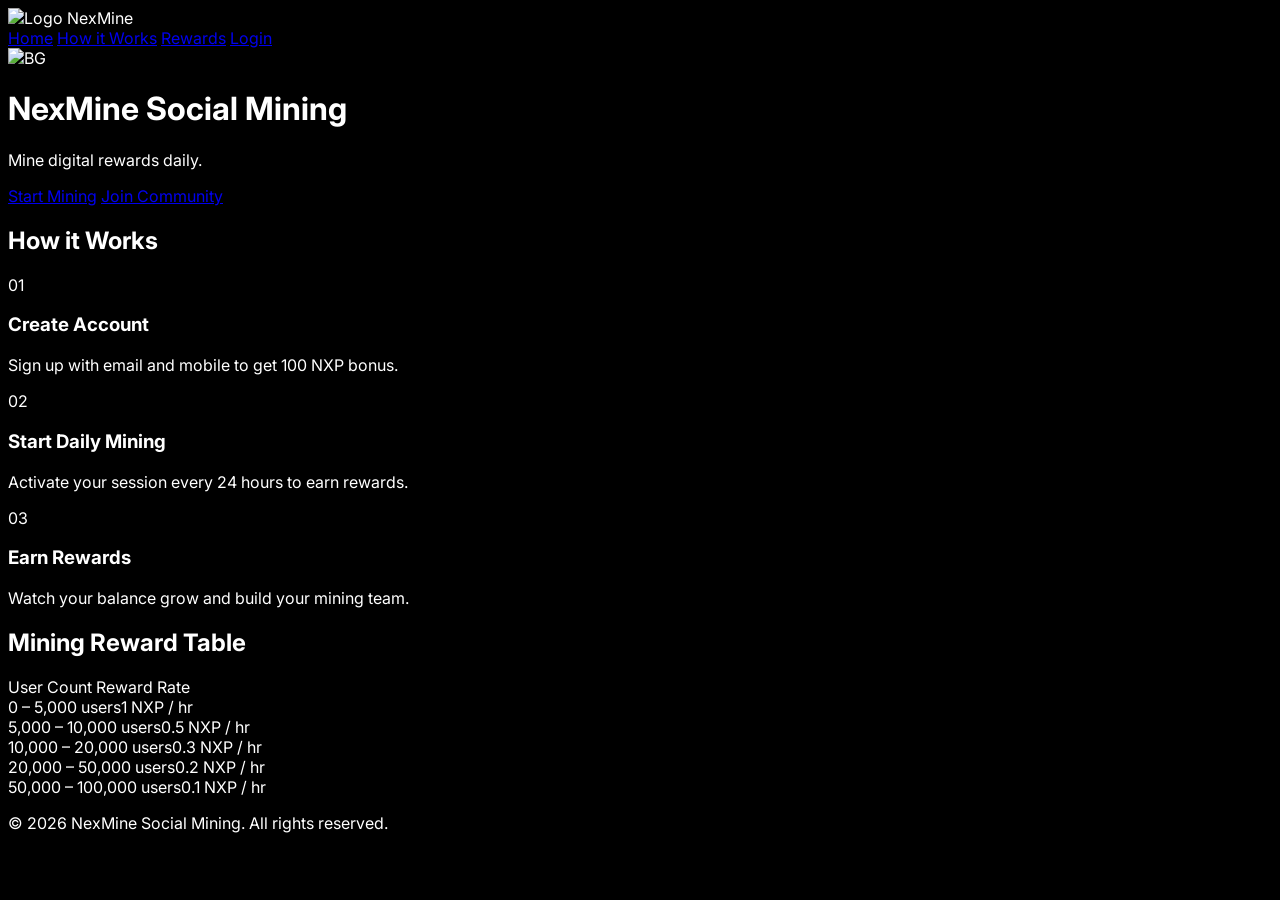
==== nexmine/index.html @ b11d1adb "feat: Initialize NexMine React frontend and project structure This commit sets up the core React fro" ====
<!DOCTYPE html>
<html lang="en">
<head>
    <meta charset="UTF-8">
    <meta name="viewport" content="width=device-width, initial-scale=1.0">
    <title>NexMine | Social Mining Platform</title>
    <link rel="stylesheet" href="css/style.css">
    <script src="https://cdn.tailwindcss.com"></script>
</head>
<body class="bg-black text-white font-sans">
    <!-- Navbar -->
    <nav class="fixed top-0 w-full z-50 bg-black/80 backdrop-blur-md border-b border-white/10 py-4 px-6">
        <div class="max-w-7xl mx-auto flex justify-between items-center">
            <div class="flex items-center gap-2">
                <img src="https://storage.googleapis.com/generativeai-downloads/images/input_file_1.png" alt="Logo" class="w-10 h-10">
                <span class="text-2xl font-bold">NexMine</span>
            </div>
            <div class="hidden md:flex gap-8 items-center">
                <a href="#home" class="hover:text-amber-500">Home</a>
                <a href="#how-it-works" class="hover:text-amber-500">How it Works</a>
                <a href="#rewards" class="hover:text-amber-500">Rewards</a>
                <a href="login.html" class="px-6 py-2 bg-amber-500 text-black font-bold rounded-full">Login</a>
            </div>
        </div>
    </nav>

    <!-- Hero Section -->
    <header id="home" class="relative pt-48 pb-32 flex items-center justify-center text-center px-6">
        <div class="absolute inset-0 -z-10 opacity-30">
            <img src="https://storage.googleapis.com/generativeai-downloads/images/input_file_0.png" alt="BG" class="w-full h-full object-cover">
        </div>
        <div class="max-w-4xl">
            <h1 class="text-6xl md:text-8xl font-black mb-6 leading-tight">NexMine Social Mining</h1>
            <p class="text-xl md:text-2xl text-white/70 mb-10">Mine digital rewards daily.</p>
            <div class="flex flex-col sm:flex-row gap-4 justify-center">
                <a href="signup.html" class="px-10 py-4 bg-amber-500 text-black font-black rounded-2xl text-lg uppercase tracking-widest hover:bg-amber-400 transition-all">Start Mining</a>
                <a href="#" class="px-10 py-4 bg-white/5 border border-white/10 rounded-2xl text-lg font-bold hover:bg-white/10 transition-all">Join Community</a>
            </div>
        </div>
    </header>

    <!-- How it Works -->
    <section id="how-it-works" class="py-24 bg-zinc-950 px-6">
        <div class="max-w-7xl mx-auto text-center">
            <h2 class="text-4xl font-bold mb-16">How it Works</h2>
            <div class="grid md:grid-cols-3 gap-8">
                <div class="bg-zinc-900 p-10 rounded-3xl border border-white/5">
                    <div class="text-amber-500 text-5xl font-black mb-6">01</div>
                    <h3 class="text-2xl font-bold mb-4">Create Account</h3>
                    <p class="text-white/50">Sign up with email and mobile to get 100 NXP bonus.</p>
                </div>
                <div class="bg-zinc-900 p-10 rounded-3xl border border-white/5">
                    <div class="text-amber-500 text-5xl font-black mb-6">02</div>
                    <h3 class="text-2xl font-bold mb-4">Start Daily Mining</h3>
                    <p class="text-white/50">Activate your session every 24 hours to earn rewards.</p>
                </div>
                <div class="bg-zinc-900 p-10 rounded-3xl border border-white/5">
                    <div class="text-amber-500 text-5xl font-black mb-6">03</div>
                    <h3 class="text-2xl font-bold mb-4">Earn Rewards</h3>
                    <p class="text-white/50">Watch your balance grow and build your mining team.</p>
                </div>
            </div>
        </div>
    </section>

    <!-- Mining Reward Table -->
    <section id="rewards" class="py-24 px-6">
        <div class="max-w-4xl mx-auto">
            <h2 class="text-4xl font-bold mb-12 text-center">Mining Reward Table</h2>
            <div class="bg-zinc-900 rounded-3xl overflow-hidden border border-white/10">
                <div class="p-6 border-b border-white/5 flex justify-between font-bold text-white/50">
                    <span>User Count</span>
                    <span>Reward Rate</span>
                </div>
                <div class="divide-y divide-white/5">
                    <div class="p-6 flex justify-between"><span>0 – 5,000 users</span><span class="text-amber-500 font-bold">1 NXP / hr</span></div>
                    <div class="p-6 flex justify-between"><span>5,000 – 10,000 users</span><span class="text-amber-500 font-bold">0.5 NXP / hr</span></div>
                    <div class="p-6 flex justify-between"><span>10,000 – 20,000 users</span><span class="text-amber-500 font-bold">0.3 NXP / hr</span></div>
                    <div class="p-6 flex justify-between"><span>20,000 – 50,000 users</span><span class="text-amber-500 font-bold">0.2 NXP / hr</span></div>
                    <div class="p-6 flex justify-between"><span>50,000 – 100,000 users</span><span class="text-amber-500 font-bold">0.1 NXP / hr</span></div>
                </div>
            </div>
        </div>
    </section>

    <!-- Footer -->
    <footer class="py-20 border-t border-white/5 text-center">
        <p class="text-white/40">© 2026 NexMine Social Mining. All rights reserved.</p>
    </footer>
</body>
</html>
---- nexmine/css/style.css ----
/* NexMine Custom Styles */

@import url('https://fonts.googleapis.com/css2?family=Inter:wght@400;500;600;700;800;900&display=swap');

:root {
    --primary: #f59e0b;
    --bg: #000000;
    --zinc-900: #18181b;
    --zinc-950: #09090b;
}

body {
    font-family: 'Inter', sans-serif;
    background-color: var(--bg);
    color: white;
    scroll-behavior: smooth;
}

/* Custom Scrollbar */
::-webkit-scrollbar {
    width: 8px;
}

::-webkit-scrollbar-track {
    background: var(--bg);
}

::-webkit-scrollbar-thumb {
    background: var(--zinc-900);
    border-radius: 10px;
}

::-webkit-scrollbar-thumb:hover {
    background: var(--primary);
}

/* Animations */
@keyframes fadeIn {
    from { opacity: 0; transform: translateY(20px); }
    to { opacity: 1; transform: translateY(0); }
}

.animate-fade-in {
    animation: fadeIn 0.8s ease-out forwards;
}

/* Glassmorphism */
.glass {
    background: rgba(255, 255, 255, 0.03);
    backdrop-filter: blur(10px);
    border: 1px solid rgba(255, 255, 255, 0.05);
}

/* Mining Pulse */
.mining-active {
    box-shadow: 0 0 30px rgba(245, 158, 11, 0.2);
    animation: pulse 2s infinite;
}

@keyframes pulse {
    0% { transform: scale(1); }
    50% { transform: scale(1.02); }
    100% { transform: scale(1); }
}
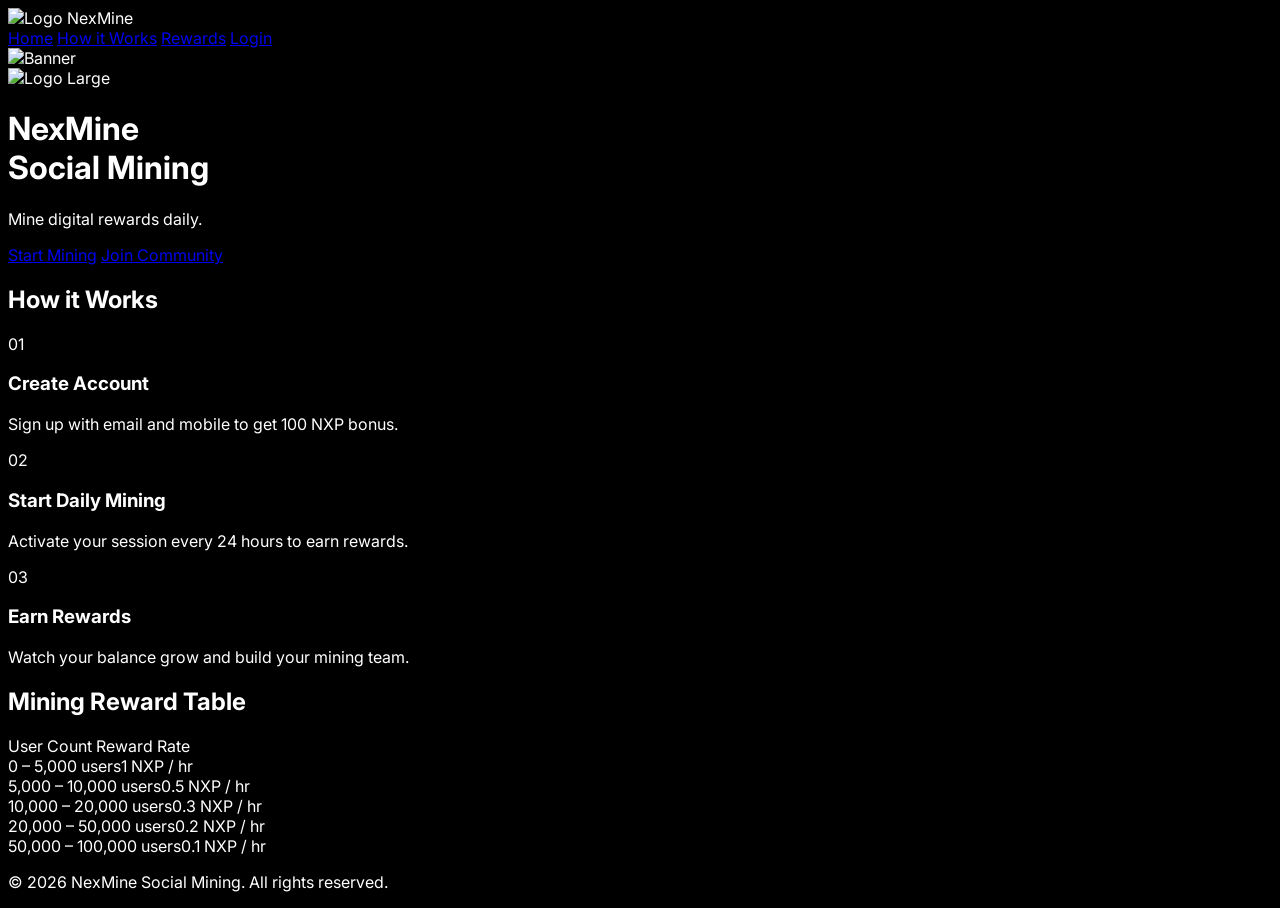
==== commit ca407197: "Refactor index.html for improved layout and styling Updated logo and header styles, improved navbar " ====
--- a/nexmine/index.html
+++ b/nexmine/index.html
@@ -12,25 +12,29 @@
     <nav class="fixed top-0 w-full z-50 bg-black/80 backdrop-blur-md border-b border-white/10 py-4 px-6">
         <div class="max-w-7xl mx-auto flex justify-between items-center">
             <div class="flex items-center gap-2">
-                <img src="https://storage.googleapis.com/generativeai-downloads/images/input_file_1.png" alt="Logo" class="w-10 h-10">
-                <span class="text-2xl font-bold">NexMine</span>
+                <img src="https://storage.googleapis.com/generativeai-downloads/images/input_file_0.png" alt="Logo" class="w-12 h-12">
+                <span class="text-2xl font-black tracking-tighter bg-gradient-to-r from-amber-200 via-amber-500 to-amber-200 bg-clip-text text-transparent">NexMine</span>
             </div>
             <div class="hidden md:flex gap-8 items-center">
-                <a href="#home" class="hover:text-amber-500">Home</a>
-                <a href="#how-it-works" class="hover:text-amber-500">How it Works</a>
-                <a href="#rewards" class="hover:text-amber-500">Rewards</a>
-                <a href="login.html" class="px-6 py-2 bg-amber-500 text-black font-bold rounded-full">Login</a>
+                <a href="#home" class="font-bold hover:text-amber-500 transition-colors">Home</a>
+                <a href="#how-it-works" class="font-bold hover:text-amber-500 transition-colors">How it Works</a>
+                <a href="#rewards" class="font-bold hover:text-amber-500 transition-colors">Rewards</a>
+                <a href="login.html" class="px-6 py-2 bg-amber-500 text-black font-bold rounded-full hover:bg-amber-400 transition-all">Login</a>
             </div>
         </div>
     </nav>
 
     <!-- Hero Section -->
-    <header id="home" class="relative pt-48 pb-32 flex items-center justify-center text-center px-6">
-        <div class="absolute inset-0 -z-10 opacity-30">
-            <img src="https://storage.googleapis.com/generativeai-downloads/images/input_file_0.png" alt="BG" class="w-full h-full object-cover">
+    <header id="home" class="relative pt-48 pb-32 flex items-center justify-center text-center px-6 overflow-hidden">
+        <div class="absolute inset-0 -z-10">
+            <img src="https://storage.googleapis.com/generativeai-downloads/images/input_file_1.png" alt="Banner" class="w-full h-full object-cover opacity-40 scale-105 blur-[1px]">
+            <div class="absolute inset-0 bg-gradient-to-b from-black/20 via-black/60 to-black"></div>
         </div>
-        <div class="max-w-4xl">
-            <h1 class="text-6xl md:text-8xl font-black mb-6 leading-tight">NexMine Social Mining</h1>
+        <div class="max-w-4xl animate-fade-in">
+            <img src="https://storage.googleapis.com/generativeai-downloads/images/input_file_0.png" alt="Logo Large" class="w-40 h-40 mx-auto mb-8 drop-shadow-[0_0_30px_rgba(245,158,11,0.5)]">
+            <h1 class="text-6xl md:text-8xl font-black mb-6 leading-tight tracking-tighter">
+                <span class="bg-gradient-to-b from-amber-200 to-amber-600 bg-clip-text text-transparent">NexMine</span><br/>Social Mining
+            </h1>
             <p class="text-xl md:text-2xl text-white/70 mb-10">Mine digital rewards daily.</p>
             <div class="flex flex-col sm:flex-row gap-4 justify-center">
                 <a href="signup.html" class="px-10 py-4 bg-amber-500 text-black font-black rounded-2xl text-lg uppercase tracking-widest hover:bg-amber-400 transition-all">Start Mining</a>
@@ -39,7 +43,7 @@
         </div>
     </header>
 
-    <!-- How it Works -->
+    <!-- How it Works Section and rest of the file... -->
     <section id="how-it-works" class="py-24 bg-zinc-950 px-6">
         <div class="max-w-7xl mx-auto text-center">
             <h2 class="text-4xl font-bold mb-16">How it Works</h2>
@@ -63,7 +67,6 @@
         </div>
     </section>
 
-    <!-- Mining Reward Table -->
     <section id="rewards" class="py-24 px-6">
         <div class="max-w-4xl mx-auto">
             <h2 class="text-4xl font-bold mb-12 text-center">Mining Reward Table</h2>
@@ -83,7 +86,6 @@
         </div>
     </section>
 
-    <!-- Footer -->
     <footer class="py-20 border-t border-white/5 text-center">
         <p class="text-white/40">© 2026 NexMine Social Mining. All rights reserved.</p>
     </footer>
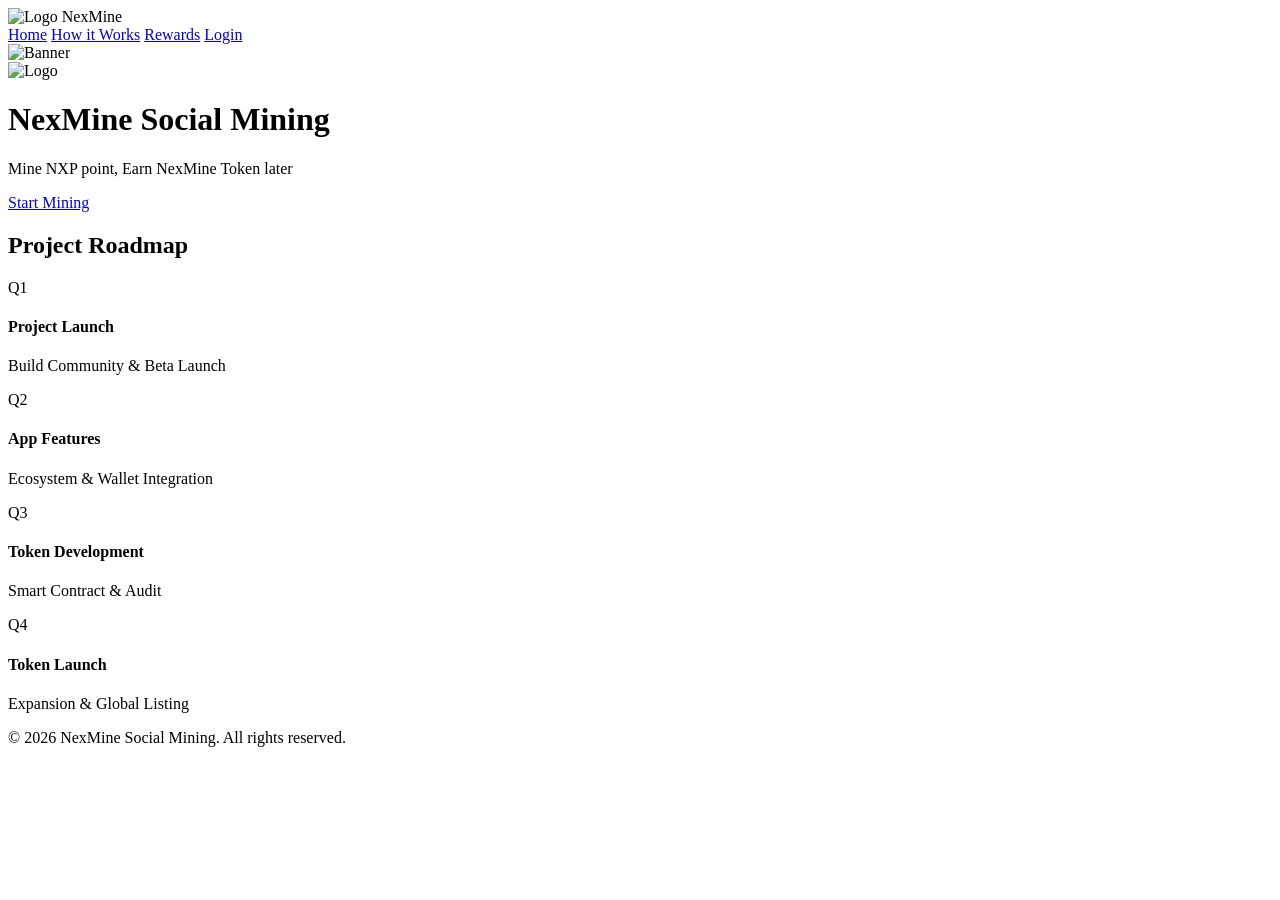
==== commit 25d02f56: "Create index.html" ====
--- a/nexmine/index.html
+++ b/nexmine/index.html
@@ -4,7 +4,6 @@
     <meta charset="UTF-8">
     <meta name="viewport" content="width=device-width, initial-scale=1.0">
     <title>NexMine | Social Mining Platform</title>
-    <link rel="stylesheet" href="css/style.css">
     <script src="https://cdn.tailwindcss.com"></script>
 </head>
 <body class="bg-black text-white font-sans">
@@ -30,57 +29,40 @@
             <img src="https://storage.googleapis.com/generativeai-downloads/images/input_file_1.png" alt="Banner" class="w-full h-full object-cover opacity-40 scale-105 blur-[1px]">
             <div class="absolute inset-0 bg-gradient-to-b from-black/20 via-black/60 to-black"></div>
         </div>
-        <div class="max-w-4xl animate-fade-in">
-            <img src="https://storage.googleapis.com/generativeai-downloads/images/input_file_0.png" alt="Logo Large" class="w-40 h-40 mx-auto mb-8 drop-shadow-[0_0_30px_rgba(245,158,11,0.5)]">
-            <h1 class="text-6xl md:text-8xl font-black mb-6 leading-tight tracking-tighter">
-                <span class="bg-gradient-to-b from-amber-200 to-amber-600 bg-clip-text text-transparent">NexMine</span><br/>Social Mining
-            </h1>
-            <p class="text-xl md:text-2xl text-white/70 mb-10">Mine digital rewards daily.</p>
-            <div class="flex flex-col sm:flex-row gap-4 justify-center">
+        <div class="max-w-4xl">
+            <img src="https://storage.googleapis.com/generativeai-downloads/images/input_file_0.png" alt="Logo" class="w-40 h-40 mx-auto mb-8 drop-shadow-[0_0_30px_rgba(245,158,11,0.5)]">
+            <h1 class="text-6xl md:text-8xl font-black mb-6 leading-tight tracking-tighter uppercase">NexMine Social Mining</h1>
+            <p class="text-xl md:text-2xl text-white/70 mb-4 font-bold">Mine NXP point, Earn NexMine Token later</p>
+            <div class="flex flex-col sm:flex-row gap-4 justify-center mt-10">
                 <a href="signup.html" class="px-10 py-4 bg-amber-500 text-black font-black rounded-2xl text-lg uppercase tracking-widest hover:bg-amber-400 transition-all">Start Mining</a>
-                <a href="#" class="px-10 py-4 bg-white/5 border border-white/10 rounded-2xl text-lg font-bold hover:bg-white/10 transition-all">Join Community</a>
             </div>
         </div>
     </header>
 
-    <!-- How it Works Section and rest of the file... -->
-    <section id="how-it-works" class="py-24 bg-zinc-950 px-6">
-        <div class="max-w-7xl mx-auto text-center">
-            <h2 class="text-4xl font-bold mb-16">How it Works</h2>
-            <div class="grid md:grid-cols-3 gap-8">
-                <div class="bg-zinc-900 p-10 rounded-3xl border border-white/5">
-                    <div class="text-amber-500 text-5xl font-black mb-6">01</div>
-                    <h3 class="text-2xl font-bold mb-4">Create Account</h3>
-                    <p class="text-white/50">Sign up with email and mobile to get 100 NXP bonus.</p>
+    <!-- Roadmap Section -->
+    <section id="roadmap" class="py-24 bg-black px-6">
+        <div class="max-w-7xl mx-auto">
+            <h2 class="text-4xl font-bold mb-16 text-center">Project Roadmap</h2>
+            <div class="grid md:grid-cols-4 gap-6">
+                <div class="bg-zinc-900/50 p-8 rounded-3xl border border-white/5 relative overflow-hidden">
+                    <div class="absolute -right-4 -top-4 text-5xl font-black text-white/5 italic">Q1</div>
+                    <h4 class="text-amber-500 font-black text-lg uppercase tracking-widest mb-1">Project Launch</h4>
+                    <p class="text-[10px] text-white/40 font-bold uppercase mb-4">Build Community & Beta Launch</p>
                 </div>
-                <div class="bg-zinc-900 p-10 rounded-3xl border border-white/5">
-                    <div class="text-amber-500 text-5xl font-black mb-6">02</div>
-                    <h3 class="text-2xl font-bold mb-4">Start Daily Mining</h3>
-                    <p class="text-white/50">Activate your session every 24 hours to earn rewards.</p>
+                <div class="bg-zinc-900/50 p-8 rounded-3xl border border-white/5 relative overflow-hidden">
+                    <div class="absolute -right-4 -top-4 text-5xl font-black text-white/5 italic">Q2</div>
+                    <h4 class="text-white font-black text-lg uppercase tracking-widest mb-1">App Features</h4>
+                    <p class="text-[10px] text-white/40 font-bold uppercase mb-4">Ecosystem & Wallet Integration</p>
                 </div>
-                <div class="bg-zinc-900 p-10 rounded-3xl border border-white/5">
-                    <div class="text-amber-500 text-5xl font-black mb-6">03</div>
-                    <h3 class="text-2xl font-bold mb-4">Earn Rewards</h3>
-                    <p class="text-white/50">Watch your balance grow and build your mining team.</p>
+                <div class="bg-zinc-900/50 p-8 rounded-3xl border border-white/5 relative overflow-hidden">
+                    <div class="absolute -right-4 -top-4 text-5xl font-black text-white/5 italic">Q3</div>
+                    <h4 class="text-white font-black text-lg uppercase tracking-widest mb-1">Token Development</h4>
+                    <p class="text-[10px] text-white/40 font-bold uppercase mb-4">Smart Contract & Audit</p>
                 </div>
-            </div>
-        </div>
-    </section>
-
-    <section id="rewards" class="py-24 px-6">
-        <div class="max-w-4xl mx-auto">
-            <h2 class="text-4xl font-bold mb-12 text-center">Mining Reward Table</h2>
-            <div class="bg-zinc-900 rounded-3xl overflow-hidden border border-white/10">
-                <div class="p-6 border-b border-white/5 flex justify-between font-bold text-white/50">
-                    <span>User Count</span>
-                    <span>Reward Rate</span>
-                </div>
-                <div class="divide-y divide-white/5">
-                    <div class="p-6 flex justify-between"><span>0 – 5,000 users</span><span class="text-amber-500 font-bold">1 NXP / hr</span></div>
-                    <div class="p-6 flex justify-between"><span>5,000 – 10,000 users</span><span class="text-amber-500 font-bold">0.5 NXP / hr</span></div>
-                    <div class="p-6 flex justify-between"><span>10,000 – 20,000 users</span><span class="text-amber-500 font-bold">0.3 NXP / hr</span></div>
-                    <div class="p-6 flex justify-between"><span>20,000 – 50,000 users</span><span class="text-amber-500 font-bold">0.2 NXP / hr</span></div>
-                    <div class="p-6 flex justify-between"><span>50,000 – 100,000 users</span><span class="text-amber-500 font-bold">0.1 NXP / hr</span></div>
+                <div class="bg-zinc-900/50 p-8 rounded-3xl border border-white/5 relative overflow-hidden">
+                    <div class="absolute -right-4 -top-4 text-5xl font-black text-white/5 italic">Q4</div>
+                    <h4 class="text-white font-black text-lg uppercase tracking-widest mb-1">Token Launch</h4>
+                    <p class="text-[10px] text-white/40 font-bold uppercase mb-4">Expansion & Global Listing</p>
                 </div>
             </div>
         </div>
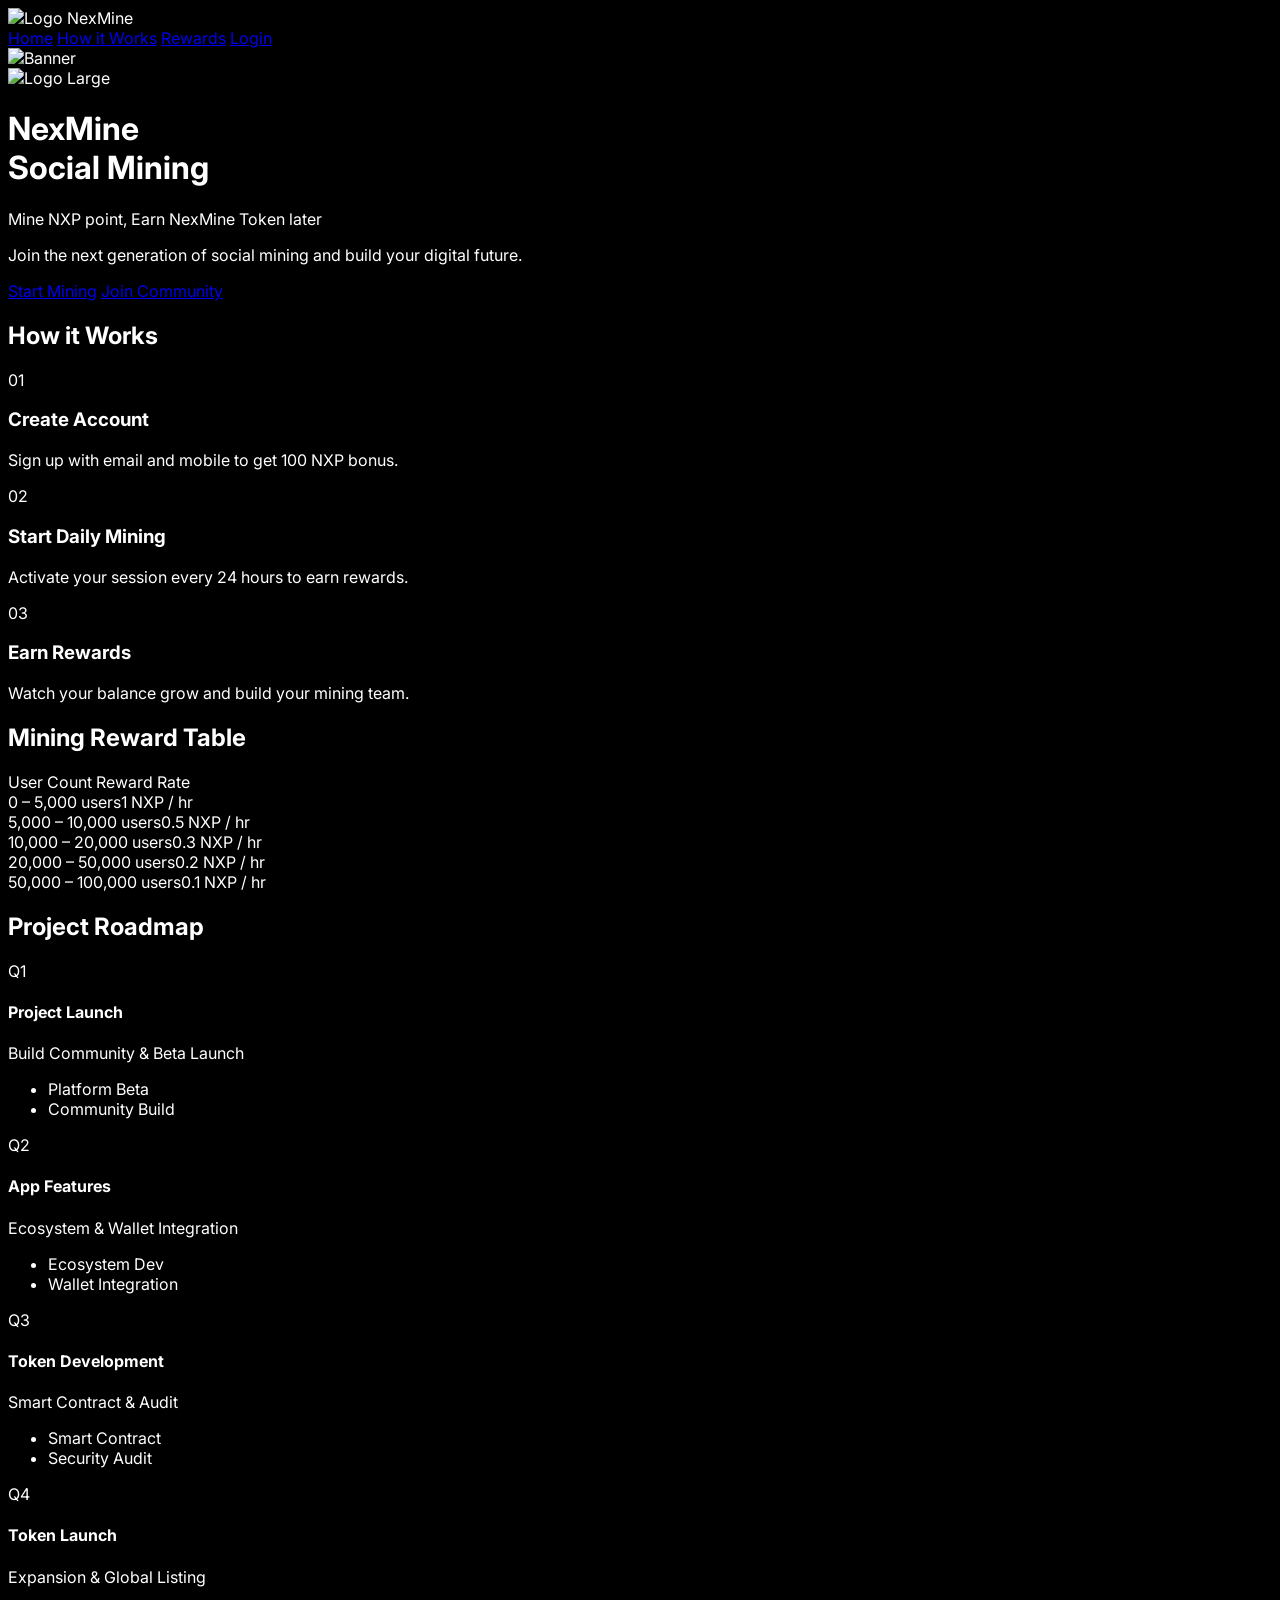
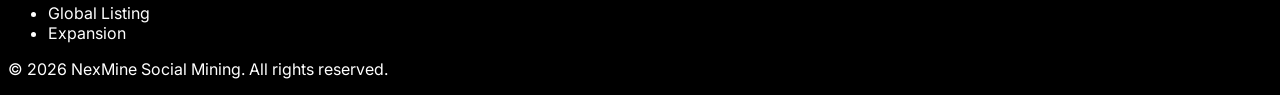
==== commit 125d840c: "feat: Implement user signup and dashboard UI enhancements Adds a new signup page with form handling " ====
--- a/nexmine/index.html
+++ b/nexmine/index.html
@@ -4,6 +4,7 @@
     <meta charset="UTF-8">
     <meta name="viewport" content="width=device-width, initial-scale=1.0">
     <title>NexMine | Social Mining Platform</title>
+    <link rel="stylesheet" href="css/style.css">
     <script src="https://cdn.tailwindcss.com"></script>
 </head>
 <body class="bg-black text-white font-sans">
@@ -29,45 +30,114 @@
             <img src="https://storage.googleapis.com/generativeai-downloads/images/input_file_1.png" alt="Banner" class="w-full h-full object-cover opacity-40 scale-105 blur-[1px]">
             <div class="absolute inset-0 bg-gradient-to-b from-black/20 via-black/60 to-black"></div>
         </div>
-        <div class="max-w-4xl">
-            <img src="https://storage.googleapis.com/generativeai-downloads/images/input_file_0.png" alt="Logo" class="w-40 h-40 mx-auto mb-8 drop-shadow-[0_0_30px_rgba(245,158,11,0.5)]">
-            <h1 class="text-6xl md:text-8xl font-black mb-6 leading-tight tracking-tighter uppercase">NexMine Social Mining</h1>
+        <div class="max-w-4xl animate-fade-in">
+            <img src="https://storage.googleapis.com/generativeai-downloads/images/input_file_0.png" alt="Logo Large" class="w-40 h-40 mx-auto mb-8 drop-shadow-[0_0_30px_rgba(245,158,11,0.5)]">
+            <h1 class="text-6xl md:text-8xl font-black mb-6 leading-tight tracking-tighter">
+                <span class="bg-gradient-to-b from-amber-200 to-amber-600 bg-clip-text text-transparent">NexMine</span><br/>Social Mining
+            </h1>
             <p class="text-xl md:text-2xl text-white/70 mb-4 font-bold">Mine NXP point, Earn NexMine Token later</p>
-            <div class="flex flex-col sm:flex-row gap-4 justify-center mt-10">
+            <p class="text-lg text-white/40 mb-10">Join the next generation of social mining and build your digital future.</p>
+            <div class="flex flex-col sm:flex-row gap-4 justify-center">
                 <a href="signup.html" class="px-10 py-4 bg-amber-500 text-black font-black rounded-2xl text-lg uppercase tracking-widest hover:bg-amber-400 transition-all">Start Mining</a>
+                <a href="#" class="px-10 py-4 bg-white/5 border border-white/10 rounded-2xl text-lg font-bold hover:bg-white/10 transition-all">Join Community</a>
             </div>
         </div>
     </header>
+
+    <!-- How it Works -->
+    <section id="how-it-works" class="py-24 bg-zinc-950 px-6">
+        <div class="max-w-7xl mx-auto text-center">
+            <h2 class="text-4xl font-bold mb-16">How it Works</h2>
+            <div class="grid md:grid-cols-3 gap-8">
+                <div class="bg-zinc-900 p-10 rounded-3xl border border-white/5">
+                    <div class="text-amber-500 text-5xl font-black mb-6">01</div>
+                    <h3 class="text-2xl font-bold mb-4">Create Account</h3>
+                    <p class="text-white/50">Sign up with email and mobile to get 100 NXP bonus.</p>
+                </div>
+                <div class="bg-zinc-900 p-10 rounded-3xl border border-white/5">
+                    <div class="text-amber-500 text-5xl font-black mb-6">02</div>
+                    <h3 class="text-2xl font-bold mb-4">Start Daily Mining</h3>
+                    <p class="text-white/50">Activate your session every 24 hours to earn rewards.</p>
+                </div>
+                <div class="bg-zinc-900 p-10 rounded-3xl border border-white/5">
+                    <div class="text-amber-500 text-5xl font-black mb-6">03</div>
+                    <h3 class="text-2xl font-bold mb-4">Earn Rewards</h3>
+                    <p class="text-white/50">Watch your balance grow and build your mining team.</p>
+                </div>
+            </div>
+        </div>
+    </section>
+
+    <!-- Mining Reward Table -->
+    <section id="rewards" class="py-24 px-6">
+        <div class="max-w-4xl mx-auto">
+            <h2 class="text-4xl font-bold mb-12 text-center">Mining Reward Table</h2>
+            <div class="bg-zinc-900 rounded-3xl overflow-hidden border border-white/10">
+                <div class="p-6 border-b border-white/5 flex justify-between font-bold text-white/50">
+                    <span>User Count</span>
+                    <span>Reward Rate</span>
+                </div>
+                <div class="divide-y divide-white/5">
+                    <div class="p-6 flex justify-between"><span>0 – 5,000 users</span><span class="text-amber-500 font-bold">1 NXP / hr</span></div>
+                    <div class="p-6 flex justify-between"><span>5,000 – 10,000 users</span><span class="text-amber-500 font-bold">0.5 NXP / hr</span></div>
+                    <div class="p-6 flex justify-between"><span>10,000 – 20,000 users</span><span class="text-amber-500 font-bold">0.3 NXP / hr</span></div>
+                    <div class="p-6 flex justify-between"><span>20,000 – 50,000 users</span><span class="text-amber-500 font-bold">0.2 NXP / hr</span></div>
+                    <div class="p-6 flex justify-between"><span>50,000 – 100,000 users</span><span class="text-amber-500 font-bold">0.1 NXP / hr</span></div>
+                </div>
+            </div>
+        </div>
+    </section>
 
     <!-- Roadmap Section -->
     <section id="roadmap" class="py-24 bg-black px-6">
         <div class="max-w-7xl mx-auto">
             <h2 class="text-4xl font-bold mb-16 text-center">Project Roadmap</h2>
             <div class="grid md:grid-cols-4 gap-6">
+                <!-- Q1 -->
                 <div class="bg-zinc-900/50 p-8 rounded-3xl border border-white/5 relative overflow-hidden">
                     <div class="absolute -right-4 -top-4 text-5xl font-black text-white/5 italic">Q1</div>
                     <h4 class="text-amber-500 font-black text-lg uppercase tracking-widest mb-1">Project Launch</h4>
                     <p class="text-[10px] text-white/40 font-bold uppercase mb-4">Build Community & Beta Launch</p>
+                    <ul class="text-sm text-white/50 space-y-3">
+                        <li class="flex items-center gap-2"><div class="w-1.5 h-1.5 bg-amber-500 rounded-full"></div> Platform Beta</li>
+                        <li class="flex items-center gap-2"><div class="w-1.5 h-1.5 bg-amber-500 rounded-full"></div> Community Build</li>
+                    </ul>
                 </div>
+                <!-- Q2 -->
                 <div class="bg-zinc-900/50 p-8 rounded-3xl border border-white/5 relative overflow-hidden">
                     <div class="absolute -right-4 -top-4 text-5xl font-black text-white/5 italic">Q2</div>
                     <h4 class="text-white font-black text-lg uppercase tracking-widest mb-1">App Features</h4>
                     <p class="text-[10px] text-white/40 font-bold uppercase mb-4">Ecosystem & Wallet Integration</p>
+                    <ul class="text-sm text-white/40 space-y-3">
+                        <li class="flex items-center gap-2"><div class="w-1.5 h-1.5 bg-white/20 rounded-full"></div> Ecosystem Dev</li>
+                        <li class="flex items-center gap-2"><div class="w-1.5 h-1.5 bg-white/20 rounded-full"></div> Wallet Integration</li>
+                    </ul>
                 </div>
+                <!-- Q3 -->
                 <div class="bg-zinc-900/50 p-8 rounded-3xl border border-white/5 relative overflow-hidden">
                     <div class="absolute -right-4 -top-4 text-5xl font-black text-white/5 italic">Q3</div>
                     <h4 class="text-white font-black text-lg uppercase tracking-widest mb-1">Token Development</h4>
                     <p class="text-[10px] text-white/40 font-bold uppercase mb-4">Smart Contract & Audit</p>
+                    <ul class="text-sm text-white/40 space-y-3">
+                        <li class="flex items-center gap-2"><div class="w-1.5 h-1.5 bg-white/20 rounded-full"></div> Smart Contract</li>
+                        <li class="flex items-center gap-2"><div class="w-1.5 h-1.5 bg-white/20 rounded-full"></div> Security Audit</li>
+                    </ul>
                 </div>
+                <!-- Q4 -->
                 <div class="bg-zinc-900/50 p-8 rounded-3xl border border-white/5 relative overflow-hidden">
                     <div class="absolute -right-4 -top-4 text-5xl font-black text-white/5 italic">Q4</div>
                     <h4 class="text-white font-black text-lg uppercase tracking-widest mb-1">Token Launch</h4>
                     <p class="text-[10px] text-white/40 font-bold uppercase mb-4">Expansion & Global Listing</p>
+                    <ul class="text-sm text-white/40 space-y-3">
+                        <li class="flex items-center gap-2"><div class="w-1.5 h-1.5 bg-white/20 rounded-full"></div> Global Listing</li>
+                        <li class="flex items-center gap-2"><div class="w-1.5 h-1.5 bg-white/20 rounded-full"></div> Expansion</li>
+                    </ul>
                 </div>
             </div>
         </div>
     </section>
 
+    <!-- Footer -->
     <footer class="py-20 border-t border-white/5 text-center">
         <p class="text-white/40">© 2026 NexMine Social Mining. All rights reserved.</p>
     </footer>
--- a/nexmine/css/style.css
+++ b/nexmine/css/style.css
@@ -0,0 +1,64 @@
+/* NexMine Custom Styles */
+
+@import url('https://fonts.googleapis.com/css2?family=Inter:wght@400;500;600;700;800;900&display=swap');
+
+:root {
+    --primary: #f59e0b;
+    --bg: #000000;
+    --zinc-900: #18181b;
+    --zinc-950: #09090b;
+}
+
+body {
+    font-family: 'Inter', sans-serif;
+    background-color: var(--bg);
+    color: white;
+    scroll-behavior: smooth;
+}
+
+/* Custom Scrollbar */
+::-webkit-scrollbar {
+    width: 8px;
+}
+
+::-webkit-scrollbar-track {
+    background: var(--bg);
+}
+
+::-webkit-scrollbar-thumb {
+    background: var(--zinc-900);
+    border-radius: 10px;
+}
+
+::-webkit-scrollbar-thumb:hover {
+    background: var(--primary);
+}
+
+/* Animations */
+@keyframes fadeIn {
+    from { opacity: 0; transform: translateY(20px); }
+    to { opacity: 1; transform: translateY(0); }
+}
+
+.animate-fade-in {
+    animation: fadeIn 0.8s ease-out forwards;
+}
+
+/* Glassmorphism */
+.glass {
+    background: rgba(255, 255, 255, 0.03);
+    backdrop-filter: blur(10px);
+    border: 1px solid rgba(255, 255, 255, 0.05);
+}
+
+/* Mining Pulse */
+.mining-active {
+    box-shadow: 0 0 30px rgba(245, 158, 11, 0.2);
+    animation: pulse 2s infinite;
+}
+
+@keyframes pulse {
+    0% { transform: scale(1); }
+    50% { transform: scale(1.02); }
+    100% { transform: scale(1); }
+}
